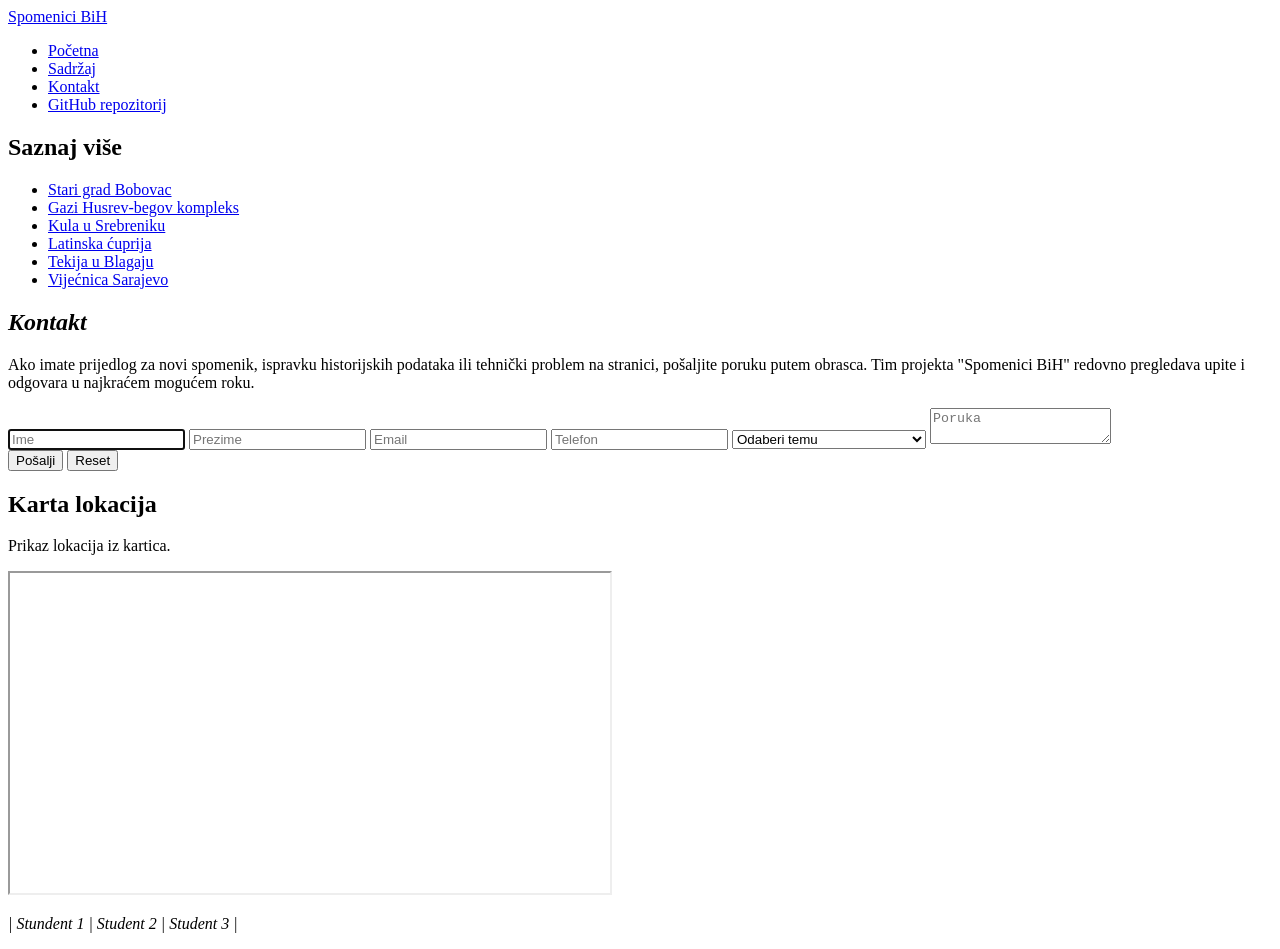
==== kontakt.html @ dcc70e22 "Kreacija strukture stranice kontakt.html Definisani su svi elementi koji su neophodni za dalje uredj" ====
<!DOCTYPE html>
<html lang="ba">
<head>
  <meta charset="UTF-8">
  <meta name="viewport" content="width=device-width, initial-scale=1">
  <title>Sadržaj</title>
  <link href="css/tptpstil.css" rel="stylesheet">
</head>
<body>
  <header>
    <div>
      <a href="./index.html" title="Početna stranica">
        <span>Spomenici BiH</span>
      </a>
      <nav>
        <ul>
          <li><a href="./index.html">Početna</a></li>
          <li><a href="./sadrzaj.html">Sadržaj</a></li>
          <li><a href="./kontakt.html">Kontakt</a></li>
          <li><a href="https://github.com/OS-005/Grupa3-TPTP-2026">GitHub repozitorij</a></li>
        </ul>
      </nav>
    </div>
  </header>

  <div>
    <nav>
      <h2>Saznaj više</h2>
      <ul>
        <li><a href="https://hr.wikipedia.org/wiki/Bobovac">Stari grad Bobovac</a></li>
        <li><a href="https://bs.wikipedia.org/wiki/Gazi_Husrev-begova_d%C5%BEamija">Gazi Husrev-begov kompleks</a></li>
        <li><a href="https://bs.wikipedia.org/wiki/Tvr%C4%91ava_Srebrenik">Kula u Srebreniku</a></li>
        <li><a href="https://bs.wikipedia.org/wiki/Latinska_%C4%87uprija">Latinska ćuprija</a></li>
        <li><a href="https://bs.wikipedia.org/wiki/Tekija_u_Blagaju">Tekija u Blagaju</a></li>
        <li><a href="https://bs.wikipedia.org/wiki/Sarajevska_vije%C4%87nica">Vijećnica Sarajevo</a></li>
      </ul>
    </nav>

    <main>
      <section>
        <div>
          <h1><em>Kontakt</em></h1>
          <p>
            Ako imate prijedlog za novi spomenik, ispravku historijskih podataka ili tehnički problem na stranici,
            pošaljite poruku putem obrasca. Tim projekta "Spomenici BiH" redovno pregledava upite i odgovara u
            najkraćem mogućem roku.
          </p>
        </div>
      </section>

      <section>
        <form>
          <input type="text" placeholder="Ime" autofocus>
          <input type="text" placeholder="Prezime">
          <input type="text" placeholder="Email">
          <input type="text" placeholder="Telefon">
          <select>
            <option value="" disabled selected hidden>Odaberi temu</option>
            <option>Dopuna historijskih podataka</option>
            <option>Informacije</option>
            <option>Podrška</option>
            <option>Prijava greške na stranici</option>
            <option>Prijedlog nove lokacije</option>
            <option>Saradnja na projektu</option>
            <option>Tehnička pitanja</option>
          </select>
          <textarea placeholder="Poruka"></textarea>
          <div>
            <button type="submit">Pošalji</button>
            <button type="reset">Reset</button>
          </div>
        </form>
      </section>
    </main>

    <aside>
      <nav>
        <h2>Karta lokacija</h2>
        <p>Prikaz lokacija iz kartica.</p>
        <div>
          <iframe title="Karta lokacija u BiH"
            src="https://www.google.com/maps/embed/v1/search?key=AIzaSyBVizdQeh3udy11xDc5Ao2YStR2gLc-rfc&amp;q=Stari+grad+Bobovac+OR+Gazi+Husrev-begov+kompleks+OR+Kula+u+Srebreniku+OR+Latinska+cuprija+OR+Tekija+u+Blagaju+OR+Vijecnica+Sarajevo&amp;maptype=roadmap&amp;zoom=7"
            width="600" height="320" allowfullscreen="" loading="lazy"
            referrerpolicy="no-referrer-when-downgrade"></iframe>
        </div>
      </nav>
    </aside>
  </div>

  <footer>
    <div>
      <p><em> | Stundent 1 | Student 2 | Student 3 | </em></p>
    </div>
  </footer>
</body>
</html>
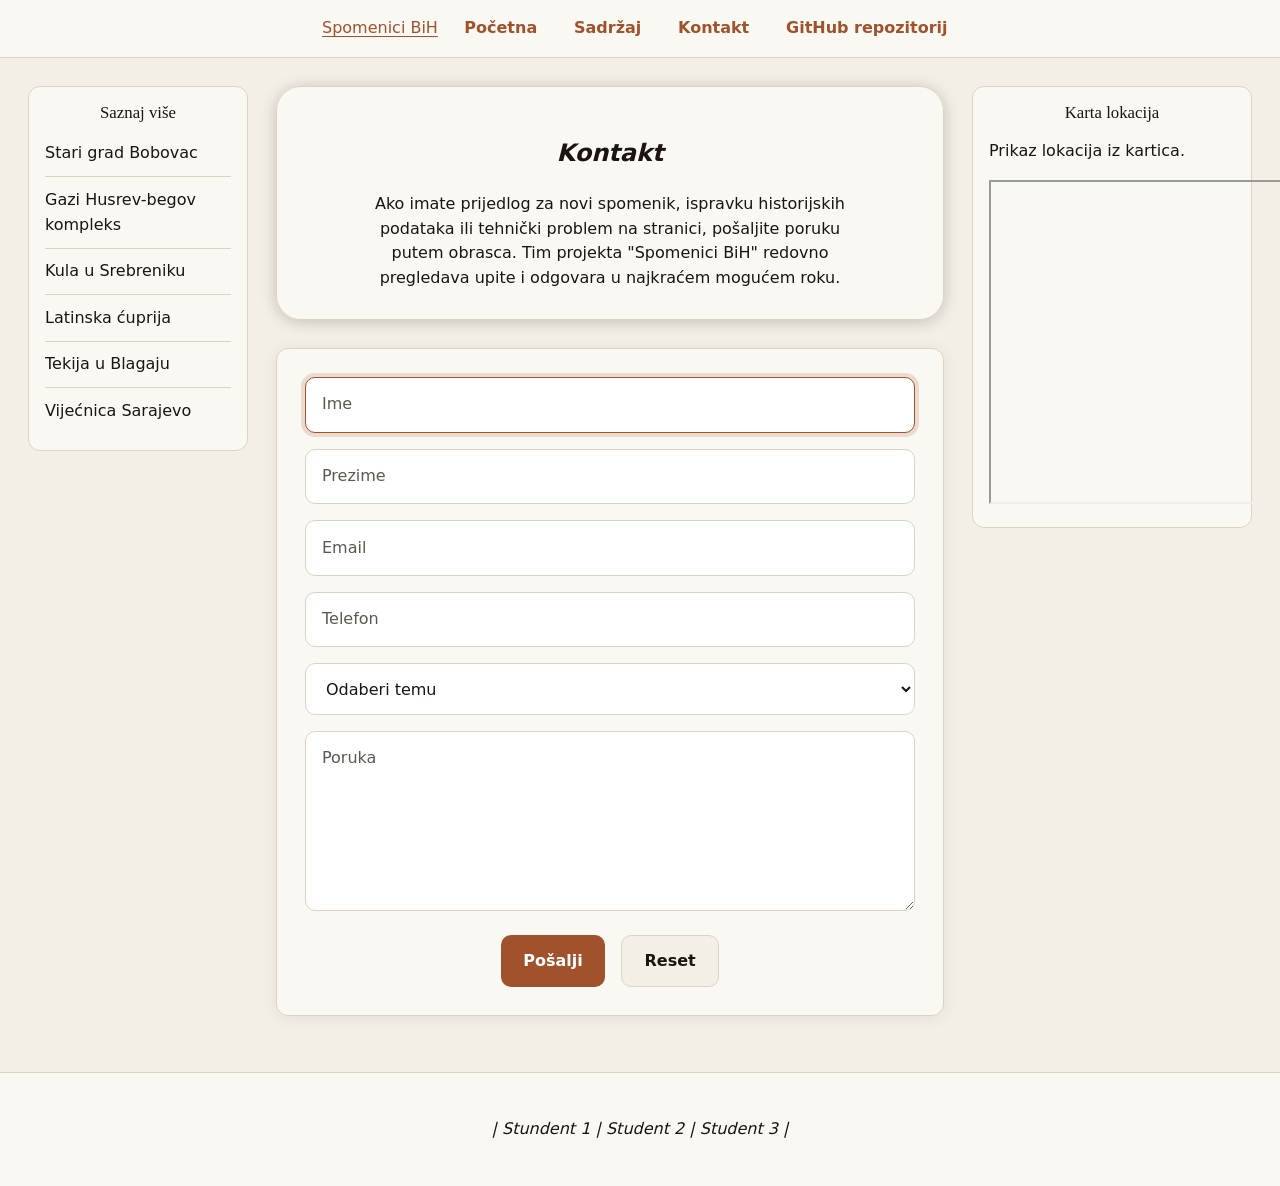
==== commit 58539a74: "Dodan stil na kontakt.html Primjena novih klasa iz tptpstil.css na elemente unutar kontakt.html" ====
--- a/kontakt.html
+++ b/kontakt.html
@@ -1,19 +1,22 @@
 <!DOCTYPE html>
 <html lang="ba">
+
 <head>
   <meta charset="UTF-8">
   <meta name="viewport" content="width=device-width, initial-scale=1">
   <title>Sadržaj</title>
   <link href="css/tptpstil.css" rel="stylesheet">
 </head>
+
 <body>
-  <header>
-    <div>
+
+  <header class="site-header">
+    <div class="header-inner">
       <a href="./index.html" title="Početna stranica">
         <span>Spomenici BiH</span>
       </a>
-      <nav>
-        <ul>
+      <nav class="glavniNav">
+        <ul class="glavniNav_list">
           <li><a href="./index.html">Početna</a></li>
           <li><a href="./sadrzaj.html">Sadržaj</a></li>
           <li><a href="./kontakt.html">Kontakt</a></li>
@@ -23,24 +26,26 @@
     </div>
   </header>
 
-  <div>
-    <nav>
-      <h2>Saznaj više</h2>
-      <ul>
-        <li><a href="https://hr.wikipedia.org/wiki/Bobovac">Stari grad Bobovac</a></li>
-        <li><a href="https://bs.wikipedia.org/wiki/Gazi_Husrev-begova_d%C5%BEamija">Gazi Husrev-begov kompleks</a></li>
-        <li><a href="https://bs.wikipedia.org/wiki/Tvr%C4%91ava_Srebrenik">Kula u Srebreniku</a></li>
-        <li><a href="https://bs.wikipedia.org/wiki/Latinska_%C4%87uprija">Latinska ćuprija</a></li>
-        <li><a href="https://bs.wikipedia.org/wiki/Tekija_u_Blagaju">Tekija u Blagaju</a></li>
-        <li><a href="https://bs.wikipedia.org/wiki/Sarajevska_vije%C4%87nica">Vijećnica Sarajevo</a></li>
+  <div class="layout">
+    <nav class="se">
+      <h2 class="se_title">Saznaj više</h2>
+      <ul class="navList">
+        <li><a href="https://hr.wikipedia.org/wiki/Bobovac" class="navElement">Stari grad Bobovac</a></li>
+        <li><a href="https://bs.wikipedia.org/wiki/Gazi_Husrev-begova_d%C5%BEamija" class="navElement">Gazi Husrev-begov
+            kompleks</a></li>
+        <li><a href="https://bs.wikipedia.org/wiki/Tvr%C4%91ava_Srebrenik" class="navElement">Kula u Srebreniku</a></li>
+        <li><a href="https://bs.wikipedia.org/wiki/Latinska_%C4%87uprija" class="navElement">Latinska ćuprija</a></li>
+        <li><a href="https://bs.wikipedia.org/wiki/Tekija_u_Blagaju" class="navElement">Tekija u Blagaju</a></li>
+        <li><a href="https://bs.wikipedia.org/wiki/Sarajevska_vije%C4%87nica" class="navElement">Vijećnica Sarajevo</a>
+        </li>
       </ul>
     </nav>
 
     <main>
-      <section>
-        <div>
+      <section class="gKartica">
+        <div class="gKartica_content">
           <h1><em>Kontakt</em></h1>
-          <p>
+          <p class="gKartica_lead">
             Ako imate prijedlog za novi spomenik, ispravku historijskih podataka ili tehnički problem na stranici,
             pošaljite poruku putem obrasca. Tim projekta "Spomenici BiH" redovno pregledava upite i odgovara u
             najkraćem mogućem roku.
@@ -48,7 +53,7 @@
         </div>
       </section>
 
-      <section>
+      <section class="forma">
         <form>
           <input type="text" placeholder="Ime" autofocus>
           <input type="text" placeholder="Prezime">
@@ -65,7 +70,7 @@
             <option>Tehnička pitanja</option>
           </select>
           <textarea placeholder="Poruka"></textarea>
-          <div>
+          <div class="akcije">
             <button type="submit">Pošalji</button>
             <button type="reset">Reset</button>
           </div>
@@ -74,8 +79,8 @@
     </main>
 
     <aside>
-      <nav>
-        <h2>Karta lokacija</h2>
+      <nav class="se">
+        <h2 class="se_title">Karta lokacija</h2>
         <p>Prikaz lokacija iz kartica.</p>
         <div>
           <iframe title="Karta lokacija u BiH"
@@ -87,10 +92,14 @@
     </aside>
   </div>
 
-  <footer>
+  <footer class="site-footer">
     <div>
-      <p><em> | Stundent 1 | Student 2 | Student 3 | </em></p>
+      <p>
+        <em> | Stundent 1 | Student 2 | Student 3 | </em>
+      </p>
     </div>
   </footer>
+
 </body>
+
 </html>
--- a/css/tptpstil.css
+++ b/css/tptpstil.css
@@ -0,0 +1,489 @@
+html {
+  scroll-behavior: smooth;
+}
+
+body {
+  margin: 0;
+  font: 1rem/1.55 system-ui, -apple-system, "Segoe UI", Roboto, sans-serif;
+  color: #1a1511;
+  background: #f3efe6;
+}
+
+img {
+  max-width: 100%;
+  height: auto;
+  display: block;
+}
+
+a {
+  color: #a0522d;
+  text-underline-offset: 3px;
+  transition: color 0.5s ease;
+}
+
+.skip-link {
+  position: absolute;
+  left: -9999px;
+  width: 1px;
+  height: 1px;
+  overflow: hidden;
+}
+
+/* Header — flex, centrirano */
+.site-header {
+  background: #faf8f3;
+  border-bottom: 1px solid #dcd3c4;
+}
+
+.header-inner {
+  max-width: 1580px;
+  margin: 0 auto;
+  padding: 1rem 1.75rem;
+  display: flex;
+  gap: 1rem;
+}
+
+.glavniNav {
+  width: 100%;
+  display: flex;
+  justify-content: center;
+}
+
+.glavniNav_list,
+.navList {
+  list-style: none;
+  margin: 0;
+  padding: 0;
+}
+
+.glavniNav_list {
+  display: flex;
+  flex-wrap: wrap;
+  justify-content: center;
+  gap: 0.35rem 1rem;
+}
+
+.glavniNav_list a {
+  font-weight: 600;
+  text-decoration: none;
+  padding: 0.35rem 0.65rem;
+  border-radius: 8px;
+  transition: background 0.5s ease, color 0.5s ease;
+}
+
+.glavniNav_list a:hover {
+  background: color-mix(in srgb, #a0522d 14%, transparent);
+}
+
+.layout {
+  max-width: 1580px;
+  /* Centrira sve elemente */
+  margin-inline: auto;
+  /* Razmak između header-a */
+  padding: 1.75rem;
+  display: grid;
+  /* Razmak između glavnih elemenata i sporednih elemenata */
+  gap: 1.75rem;
+}
+
+.se {
+  background: #faf8f3;
+  border: 1px solid #dcd3c4;
+  border-radius: 12px;
+  padding: 1rem;
+  height: fit-content;
+  top: 1rem;
+  align-self: start;
+}
+
+.se_title {
+  margin: 0 0 0.5rem;
+  font: 1.05rem Georgia, "Times New Roman", serif;
+  text-align: center;
+}
+
+/* Linije u meni kategorije */
+.navList li+li {
+  border-top: 1px solid #dcd3c4;
+}
+
+/* Sortiranje liste unutar sekcije kategorije */
+.navElement {
+  display: block;
+  padding: 0.65rem 0;
+  color: #1a1511;
+  text-decoration: none;
+  transition: color 0.5s ease, padding-inline-start 0.5s ease;
+}
+
+/* Pod animacije za micanje */
+.navElement:hover {
+  color: #a0522d;
+  padding-inline-start: 0.2rem;
+}
+
+/* Iframe text css */
+.map-nav__text {
+  margin: 0 0 1rem;
+  color: #5e574d;
+  font-size: 0.92rem;
+  text-align: center;
+}
+
+/* Iframe border */
+.map-embed {
+  border-radius: 12px;
+  overflow: hidden;
+  border: 1px solid #dcd3c4;
+}
+
+/* Iframe direkt body */
+.map-embed iframe {
+  display: block;
+  width: 100%;
+  min-height: 220px;
+  border: 0;
+}
+
+/* Glavna kartica */
+
+.gKartica {
+  margin-bottom: 1.75rem;
+  border-radius: 25px;
+  overflow: hidden;
+  border: 1px solid #dcd3c4;
+  box-shadow: 0 2px 16px rgba(0, 0, 0, 0.2);
+}
+
+.gKartica_img {
+  max-height: 300px;
+  object-fit: cover;
+}
+
+.gKartica_content {
+  padding: 1.75rem;
+  background: #faf8f3;
+  text-align: center;
+}
+
+/* Teksta glavne kartice */
+.gKartica_lead {
+  margin: 0 auto;
+  max-width: 50ch;
+}
+
+.section-title {
+  font: 1.4rem Georgia, "Times New Roman", serif;
+  text-align: center;
+}
+
+.section-title::after {
+  content: "";
+  display: block;
+  width: 11rem;
+  height: 3px;
+  margin: 0.4rem auto 0;
+  background: #a0522d;
+}
+
+.kartica {
+  background: #faf8f3;
+  border-radius: 12px;
+  border: 1px solid #dcd3c4;
+  overflow: hidden;
+  /* Overflow ne dopusta elementima da idu jedni preko drugih */
+  box-shadow: 0 2px 16px rgba(0, 0, 0, 0.4);
+  transition: transform 0.5s ease, box-shadow 0.5s ease, border-color 0.5s ease;
+}
+
+.kartica:hover {
+  transform: translateY(-15px);
+  border-color: color-mix(in srgb, #a0522d 100%, #dcd3c4);
+  box-shadow: 0 8px 28px rgba(0, 0, 0, 0.91);
+}
+
+.kartica_img {
+  width: 100%;
+  height: 190px;
+  object-fit: cover;
+  transition: transform 0.95s ease;
+}
+
+.kartica:hover .kartica_img {
+  transform: scale(1.05);
+}
+
+.kartica_body {
+  padding: 1rem;
+}
+
+.kartica_title {
+  margin: 0 0 0.35rem;
+  font: 1.5rem Georgia, "Times New Roman", serif;
+}
+
+/* Dugme za detalje */
+.kartica_link {
+  font-weight: 600;
+  text-decoration: none;
+  padding: 0.45rem 1rem;
+  border-radius: 10px;
+  background: #a0522d;
+  color: #fff;
+  transition:
+    background 0.5s ease,
+    transform 0.5s ease;
+}
+
+/* Animacije dugmeta */
+.kartica_link:hover {
+  background: #7d3d20;
+  color: #fff;
+}
+
+/* Nemam blage šta je ovo */
+.kartica_link:focus-visible {
+  outline: 25px solid #1a1511;
+}
+
+/* JS sort (mozda) */
+.kartica.is-hidden {
+  display: none;
+}
+
+.kartice-grid {
+  display: grid;
+  gap: 1.75rem;
+  justify-content: center;
+}
+
+/* Footer tbf */
+.site-footer {
+  margin-top: 1.75rem;
+  padding: 1.75rem;
+  background: #faf8f3;
+  border-top: 1px solid #dcd3c4;
+  text-align: center;
+}
+
+.kartice-gridv2 {
+  display: flex;
+  flex-direction: column;
+  gap: 1.75rem;
+}
+
+/* Popraviti naziv klase */
+.pregled {
+  max-width: 1580px;
+  margin-inline: auto;
+  padding: 1.75rem;
+}
+
+.pregled-tabela {
+  width: 100%;
+  border-collapse: collapse;
+  font-size: 0.93rem;
+  background: #faf8f3;
+  border-radius: 12px;
+  overflow: hidden;
+  box-shadow: 0 2px 16px rgba(0, 0, 0, 0.1);
+}
+
+.pregled-tabela thead th {
+  background: #a0522d;
+  color: #fff;
+  padding: 0.75rem 1rem;
+  text-align: left;
+  font: 1rem Georgia, "Times New Roman", serif;
+}
+
+.pregled-tabela tbody td {
+  padding: 0.65rem 1rem;
+  border-bottom: 1px solid #dcd3c4;
+}
+
+.pregled-tabela tbody tr:nth-child(even) {
+  background: #f3efe6;
+}
+
+.pregled-tabela tbody tr:last-child td {
+  border-bottom: none;
+}
+
+.forma {
+  background: #faf8f3;
+  border: 1px solid #dcd3c4;
+  border-radius: 12px;
+  box-shadow: 0 2px 16px rgba(0, 0, 0, 0.07);
+  padding: 1.75rem;
+  max-width: 720px;
+  margin: 0 auto;
+}
+
+.forma form {
+  display: flex;
+  flex-direction: column;
+  gap: 1rem;
+}
+
+/* Inputi, select i textarea */
+
+.forma input,
+.forma select,
+.forma textarea {
+  width: 100%;
+  padding: 0.9rem 1rem;
+  border: 1px solid #dcd3c4;
+  border-radius: 10px;
+  background: #fff;
+  color: #1a1511;
+  font: inherit;
+  box-sizing: border-box;
+  transition:
+    border-color 0.5s ease,
+    box-shadow 0.5s ease,
+    background 0.5s ease;
+}
+
+/* Placeholder */
+
+.forma input::placeholder,
+.forma textarea::placeholder {
+  color: #5e574d;
+}
+
+/* Fokus */
+
+.forma input:focus,
+.forma select:focus,
+.forma textarea:focus {
+  outline: none;
+  border-color: #a0522d;
+  box-shadow: 0 0 0 4px color-mix(in srgb, #a0522d 18%, transparent);
+}
+
+/* Textarea */
+
+.forma textarea {
+  min-height: 180px;
+  resize: vertical;
+}
+
+/* Dugmad */
+
+.akcije {
+  display: flex;
+  gap: 1rem;
+  flex-wrap: wrap;
+  justify-content: center;
+  margin-top: 0.5rem;
+}
+
+.akcije button {
+  border: 0;
+  border-radius: 10px;
+  padding: 0.8rem 1.4rem;
+  font: inherit;
+  font-weight: 600;
+  cursor: pointer;
+  transition:
+    background 0.5s ease,
+    transform 0.5s ease,
+    box-shadow 0.5s ease;
+}
+
+/* Submit */
+
+.akcije button[type="submit"] {
+  background: #a0522d;
+  color: #fff;
+}
+
+.akcije button[type="submit"]:hover {
+  background: #7d3d20;
+  transform: translateY(-2px);
+  box-shadow: 0 8px 20px rgba(0, 0, 0, 0.2);
+}
+
+/* Reset */
+
+.akcije button[type="reset"] {
+  background: #f3efe6;
+  color: #1a1511;
+  border: 1px solid #dcd3c4;
+}
+
+.akcije button[type="reset"]:hover {
+  background: #e7dfd2;
+  transform: translateY(-2px);
+}
+
+/* Responzivnost stranice (doradit) */
+
+@media (max-width: 599px) {
+  .glavniNav_list {
+    flex-direction: column;
+    align-items: center;
+  }
+
+  .se {
+    position: static;
+  }
+}
+
+@media (min-width: 600px) {
+  .kartice-grid {
+    grid-template-columns: repeat(2, 1fr);
+  }
+
+  .se {
+    position: static;
+  }
+
+  .gKartica_img {
+    max-height: 360px;
+  }
+}
+
+@media (min-width: 900px) {
+  .layout {
+    grid-template-columns: 220px minmax(0, 1fr) 280px;
+    grid-template-areas: "nav main aside";
+    align-items: start;
+  }
+
+  .se {
+    position: sticky;
+  }
+
+  .side-nav__title {
+    text-align: left;
+  }
+
+  .filter-hint {
+    text-align: left;
+  }
+
+  .map-nav__title {
+    text-align: left;
+  }
+
+  .map-nav__text {
+    text-align: left;
+  }
+
+  .kartice-grid {
+    grid-template-columns: repeat(3, 1fr);
+  }
+
+  .header-inner {
+    flex-direction: row;
+    flex-wrap: wrap;
+    justify-content: center;
+    text-align: center;
+  }
+
+  .glavniNav {
+    width: auto;
+  }
+}
